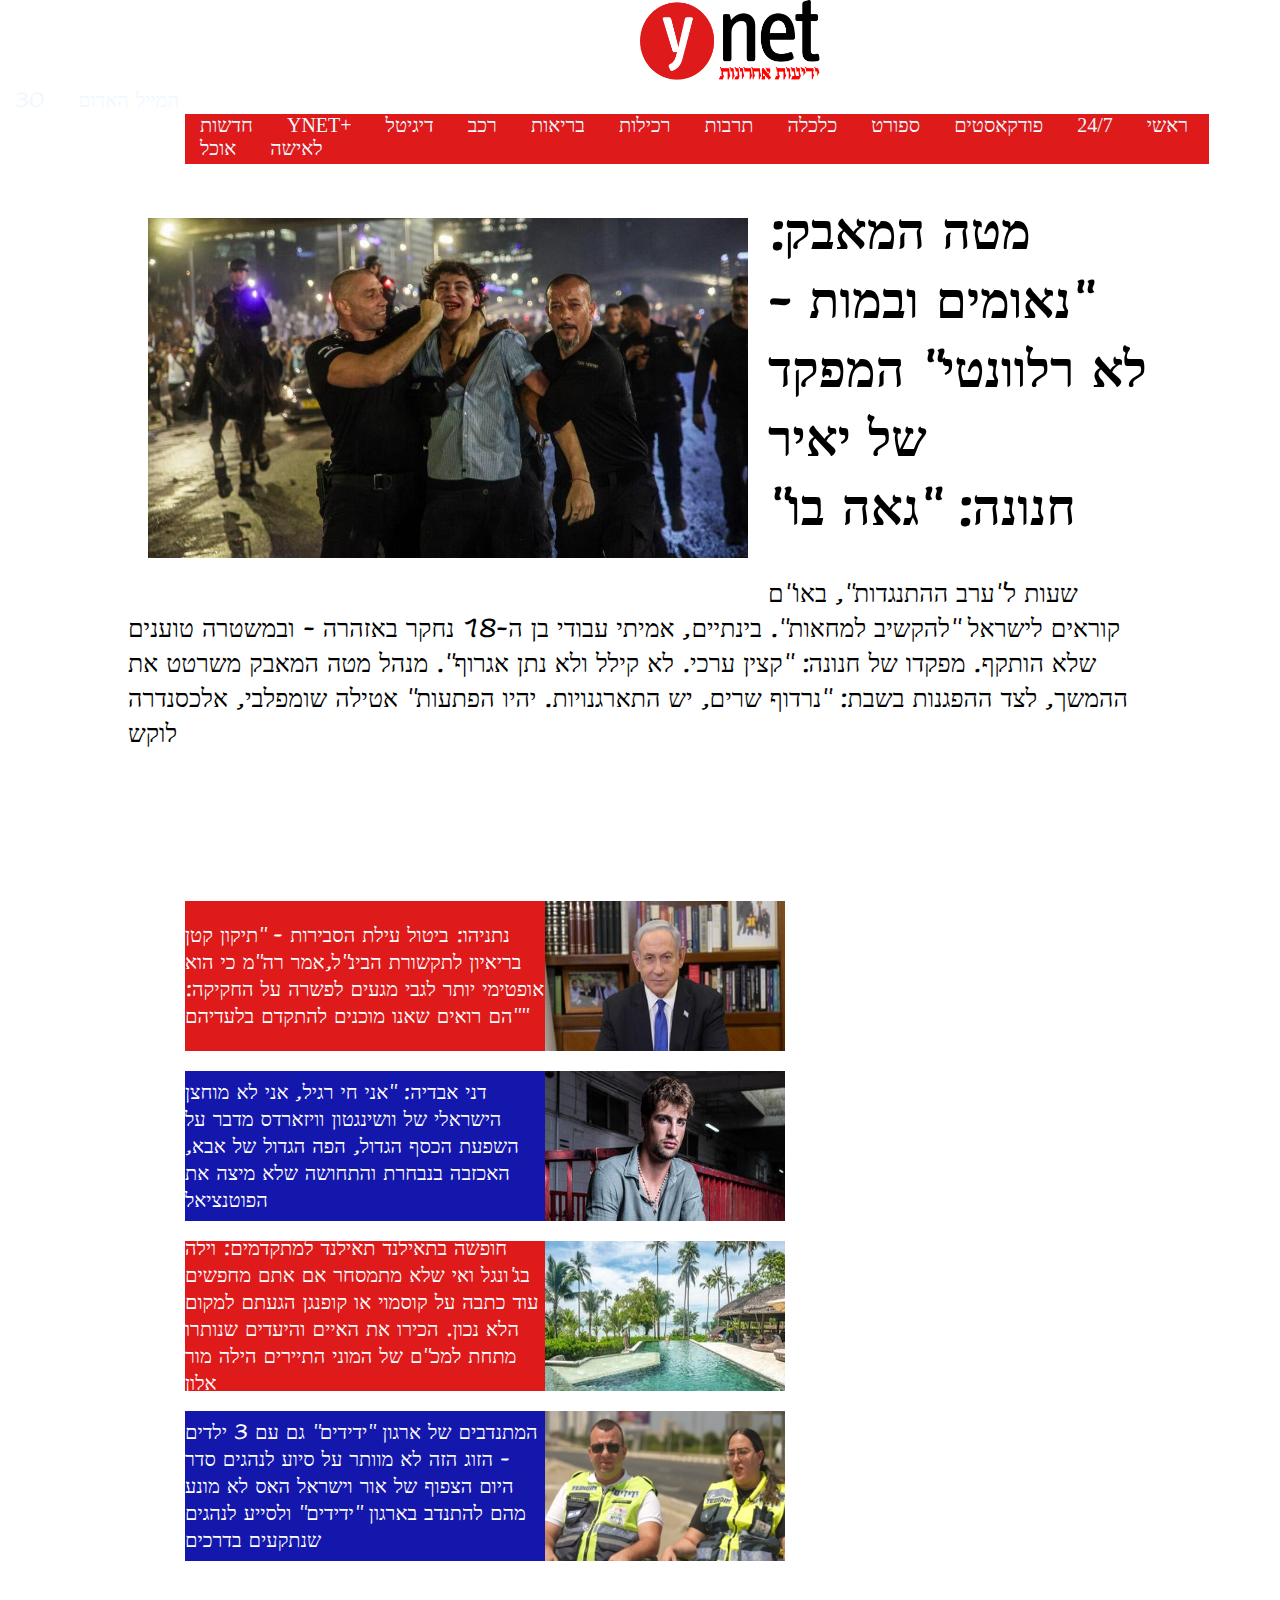
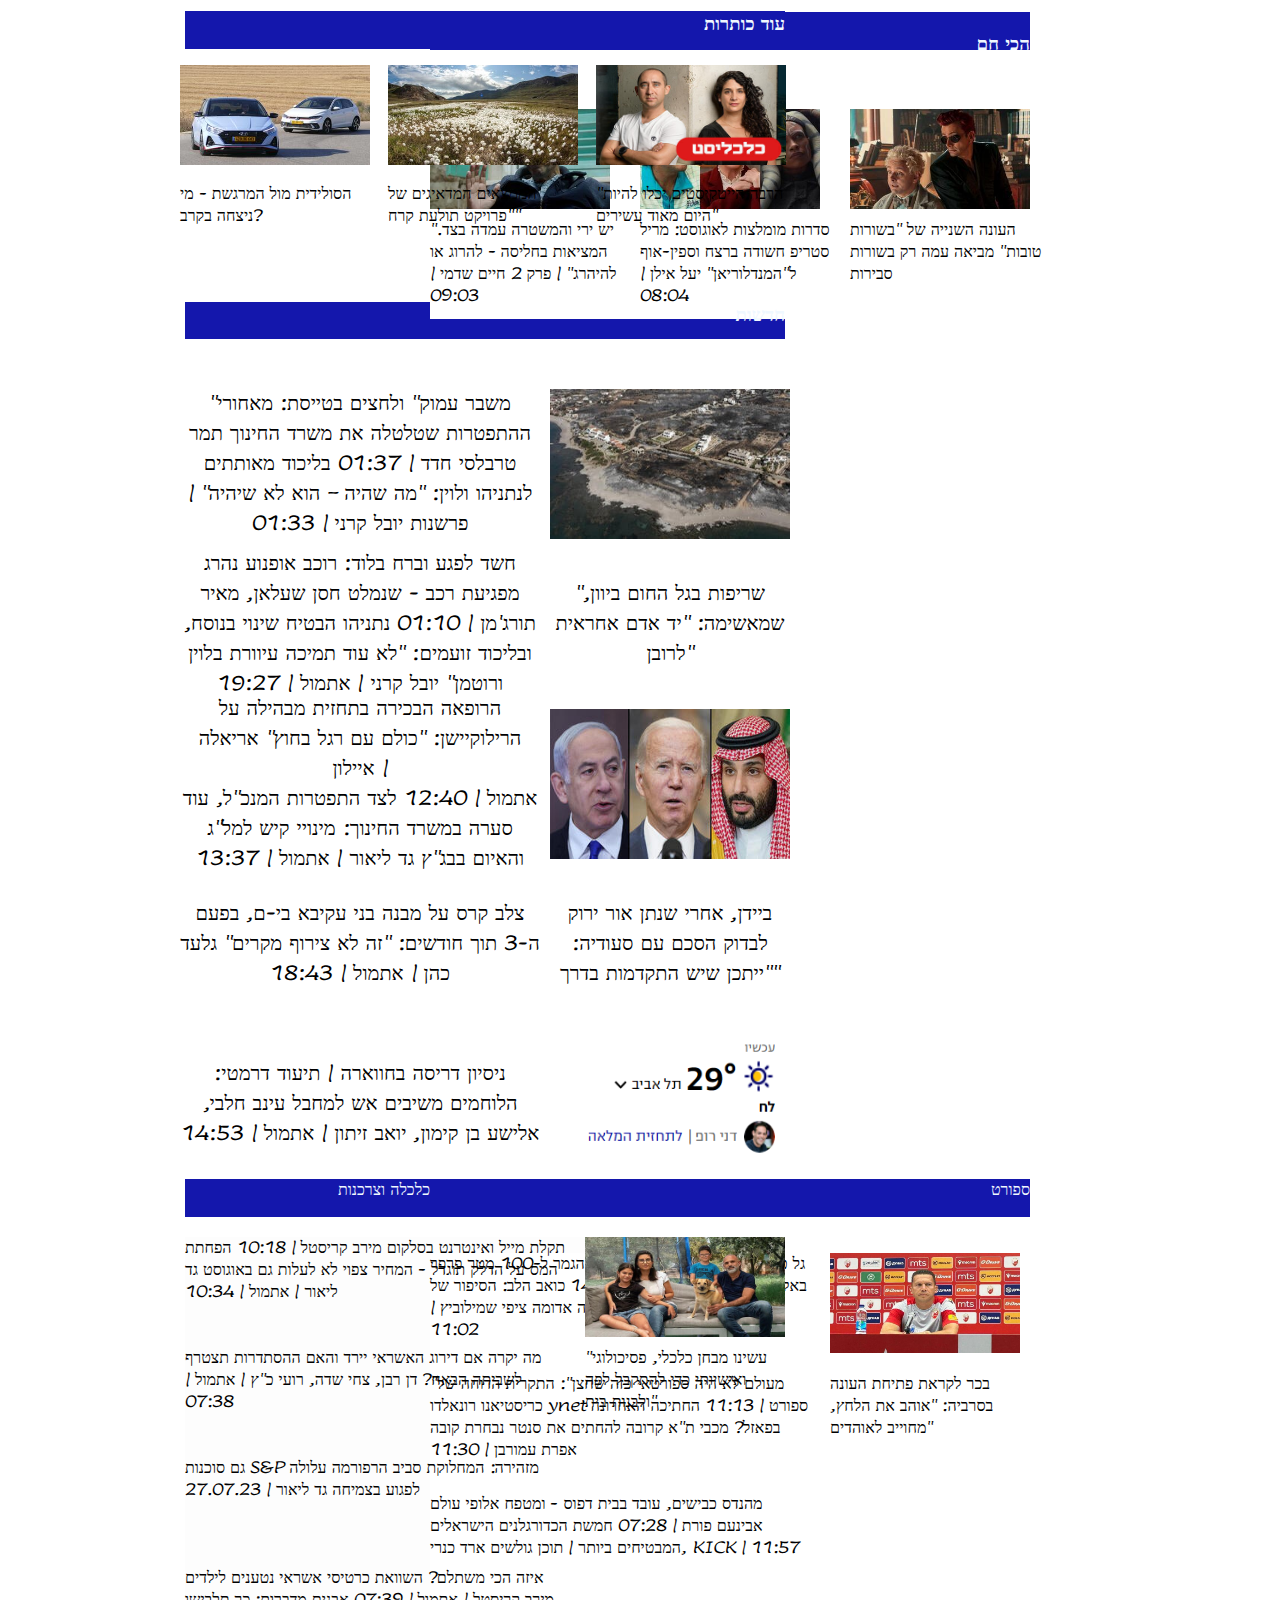
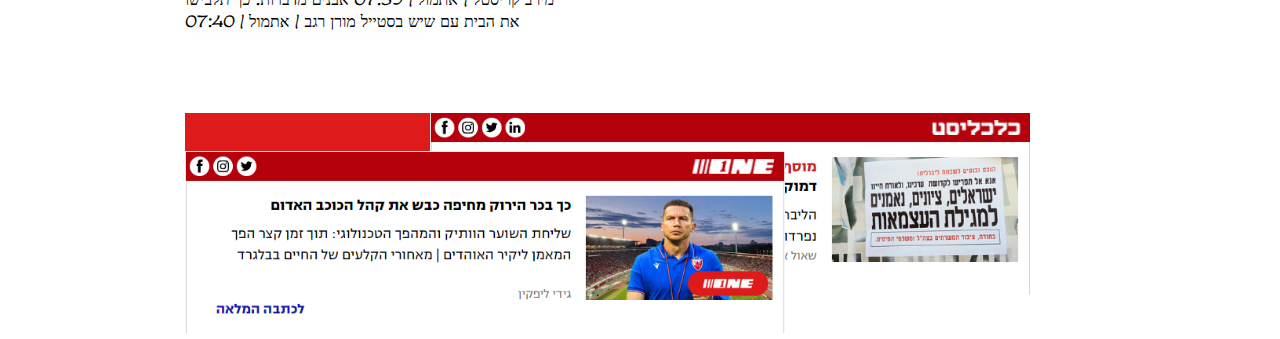
==== index.html @ 06a5add1 "YNET" ====
<!DOCTYPE html>
<html lang="heb">

<head>
    <meta charset="UTF-8">
    <meta name="viewport" content="width=device-width, initial-scale=1.0">
    <link rel="preconnect" href="https://fonts.googleapis.com">
    <link rel="preconnect" href="https://fonts.gstatic.com" crossorigin>
    <link href="https://fonts.googleapis.com/css2?family=Bebas+Neue&family=Lumanosimo&display=swap" rel="stylesheet">
    <link rel="stylesheet" href="ynet.css">
    <link rel="shortcut icon" href="YNETCO.png" type="favicon/ico" />
    <title>Document</title>
</head>

<body>
    <div class="header">
        <img src="ynet_menu_logo_2x.png" class=imgtop alt="">
        <span img src="bell.png" alt="מבזקים"></span>
        <span>המייל האדום</span>
        <span>30</span>
        <span></span>
    </div>

    <nav class="navtop" style="font-family: narkisblock;">

        <span class="right">חדשות</span>
        <span>YNET+</span>
        <span>ראשי</span>
        <span>24/7</span>
        <span>פודקאסטים</span>
        <span>ספורט</span>
        <span>כלכלה</span>
        <span>תרבות</span>
        <span>רכילות</span>
        <span>בריאות</span>
        <span>רכב</span>
        <span>דיגיטל</span>
        <span>לאישה</span>
        <span>אוכל</span>

    </nav>


    <div class="biggest">
        <div class="par"><img class="img1" src="newsimglarge.jpg" alt="">
            <h1 class="pipi">
                <h1> מטה המאבק: "נאומים ובמות - לא רלוונטי" המפקד של יאיר <br>"חנונה: "גאה בו</h1>
                שעות ל"ערב ההתנגדות", באו"ם קוראים לישראל "להקשיב למחאות". בינתיים, אמיתי עבודי בן ה-18 נחקר באזהרה -
                ובמשטרה טוענים שלא הותקף. מפקדו של חנונה: "קצין ערכי. לא קילל ולא נתן אגרוף". מנהל מטה המאבק משרטט
                את ההמשך,
                לצד ההפגנות בשבת: "נרדוף שרים, יש התארגנויות. יהיו הפתעות"
                אטילה שומפלבי, אלכסנדרה לוקש
            </h1>
        </div>
    </div>

    <div class="grid-container">
        <div class="item1"> נתניהו: ביטול עילת הסבירות - "תיקון קטן
            בריאיון לתקשורת הבינ"ל,אמר רה"מ כי הוא אופטימי יותר לגבי מגעים לפשרה על החקיקה: "הם רואים שאנו
            מוכנים להתקדם בלעדיהם"
        </div>
        <div class="item2"><img src="svirut.jpg" alt=""></div>
        <div class="item3">
            דני אבדיה: "אני חי רגיל, אני לא מוחצן
            הישראלי של וושינגטון וויזארדס מדבר על השפעת הכסף הגדול, הפה הגדול של אבא, האכזבה בנבחרת והתחושה שלא מיצה את
            הפוטנציאל
        </div>
        <div class="item4"> <img src="dani.jpg" alt=""></div>
        <div class="item5"> חופשה בתאילנד
            תאילנד למתקדמים: וילה בג'ונגל ואי שלא מתמסחר
            אם אתם מחפשים עוד כתבה על קוסמוי או קופנגן הגעתם למקום הלא נכון. הכירו את האיים והיעדים שנותרו מתחת למכ"ם של
            המוני התיירים
            הילה מור אלון</div>
        <div class="item6"> <img src="thail.jpg" alt=""></div>
        <div class="item7"> המתנדבים של ארגון "ידידים"
            גם עם 3 ילדים - הזוג הזה לא מוותר על סיוע לנהגים
            סדר היום הצפוף של אור וישראל האס לא מונע מהם להתנדב בארגון "ידידים" ולסייע לנהגים שנתקעים בדרכים
        </div>
        <div class="item8"> <img src="gam.jpg" alt=""></div>
    </div>
    <div class="next1">
        <h3>עוד כותרות </h3>
    </div>

    <div class="div3">
        <h3>הכי חם</h3>
    </div>
    <dir class="grid-container3">
        <div class="grido"><img src="solidi.jpg" alt=""></div>
        <div class="grido"><img src="mem.jpg" alt=""></div>
        <div class="grido"><img src="harbe.jpg" alt=""></div>
        <div class="grido">הסולידית מול המרגשת - מי ניצחה בקרב?</div>
        <div class="grido">הממצאים המדאיגים של "פרויקט תולעת קרח"</div>
        <div class="grido">"הרבה הייטקיסטים יכלו להיות היום מאוד עשירים"</div>
    </dir>
    <div class="next9">
        <h3>חדשות</h3>
    </div>
    <div class="grid-container4">
        <div><img src="yeshyeri.jpg" alt=""></div>
        <div><img src="sdaro.jpg" alt=""></div>
        <div><img src="hona.jpg" alt=""></div>
        <div>"יש ירי והמשטרה עמדה בצד. המציאות בחליסה - להרוג או להיהרג" | פרק 2
            חיים שדמי
            |
            09:03</div>
        <div>סדרות מומלצות לאוגוסט: מריל סטריפ חשודה ברצח וספין-אוף ל"המנדלוריאן"
            יעל אילן
            |
            08:04</div>
        <div>העונה השנייה של "בשורות טובות" מביאה עמה רק בשורות סבירות
        </div>
    </div>
    <div class="grid-container2">
        <div class="box">
            <p>"משבר עמוק" ולחצים בטייסת: מאחורי ההתפטרות שטלטלה את משרד החינוך
                תמר טרבלסי חדד
                |
                01:37
                בליכוד מאותתים לנתניהו ולוין: "מה שהיה – הוא לא שיהיה" | פרשנות
                יובל קרני
                |
                01:33</p>
        </div>
        <div class="box"><img src="667.jpg" alt=""></div>
        <div class="box">
            <p>חשד לפגע וברח בלוד: רוכב אופנוע נהרג מפגיעת רכב - שנמלט
                חסן שעלאן, מאיר תורג'מן
                |
                01:10
                נתניהו הבטיח שינוי בנוסח, ובליכוד זועמים: "לא עוד תמיכה עיוורת בלוין ורוטמן"
                יובל קרני
                |
                אתמול | 19:27
            </p>
        </div>
        <div class="box">
            <p>
                "שריפות בגל החום ביוון, שמאשימה: "יד אדם אחראית לרובן"</p>
        </div>
        <div class="box">
            <p>הרופאה הבכירה בתחזית מבהילה על הרילוקיישן: "כולם עם רגל בחוץ"
                אריאלה איילון
                |
                <br> אתמול | 12:40
                לצד התפטרות המנכ"ל, עוד סערה במשרד החינוך: מינויי קיש למל"ג והאיום בבג"ץ
                גד ליאור
                |
                אתמול | 13:37
            </p>
        </div>
        <div class="box"><img src="saudia.jpg" alt=""></div>
        <!-- Side 2 -->
        <div class="box">
            <p>צלב קרס על מבנה בני עקיבא בי-ם, בפעם ה-3 תוך חודשים: "זה לא צירוף מקרים"
                גלעד כהן
                |
                אתמול | 18:43

            </p>
        </div>
        <div class="box">
            <p>ביידן, אחרי שנתן אור ירוק לבדוק הסכם עם סעודיה: "ייתכן שיש התקדמות בדרך"</p>
        </div>
        <div class="box">
            <p> ניסיון דריסה בחווארה | תיעוד דרמטי: הלוחמים משיבים אש למחבל
                עינב חלבי, אלישע בן קימון, יואב זיתון
                |
                אתמול | 14:53</p>
        </div>
        <div class="box"><img src="Screenshot 2023-07-29 011447.png" alt=""></div>

    </div>
    <div class="next7">ספורט</div>
    <div class="next6">כלכלה וצרכנות</div>
    <div class="grid-container5">
        <div>תקלת מייל ואינטרנט בסלקום
            מירב קריסטל
            |
            10:18
            הפחתת המס על הדלק תוגדל - המחיר צפוי לא לעלות גם באוגוסט
            גד ליאור
            |
            אתמול | 10:34</div>
        <div><img src="mivhan.jpg" alt=""></div>
        <div>מה יקרה אם דירוג האשראי יירד והאם ההסתדרות תצטרף לשביתה הבאה?
            דן רבן, צחי שדה, רועי כ"ץ
            |
            אתמול | 07:38</div>
        <div> "עשינו מבחן כלכלי, פסיכולוגי ואישיותי כדי להתקבל לפה ולבנות בית"</div>
        <div>גם סוכנות S&P מזהירה: המחלוקת סביב הרפורמה עלולה לפגוע בצמיחה
            גד ליאור
            |
            27.07.23</div>
        <div></div>
        <div>איזה הכי משתלם? השוואת כרטיסי אשראי נטענים לילדים
            מירב קריסטל
            |
            אתמול | 07:39
            אבנים מדברות: כך תלבישו את הבית עם שיש בסטייל
            מורן רגב
            |
            אתמול | 07:40</div>
        <div></div>
    </div>
    <div class="grid-container6">
        <div>גל כהן גרומי סיים שמיני את משחה הגמר ל-100 מטר פרפר באליפות העולם
            סתיו איפרגן
            |
            14:49
            כואב הלב: הסיפור של ברוני ג'יימס צריך להדליק נורה אדומה
            ציפי שמילוביץ
            |
            11:02</div>
        <div><img src="bahar.jpg" alt=""></div>
        <div>"מעולם לא היה ספורטאי כזה שחצן": התקרית הדוחה של כריסטיאנו רונאלדו
            ynet ספורט
            |
            11:13
            החתיכה האחרונה בפאזל? מכבי ת"א קרובה להחתים את סנטר נבחרת קובה
            אפרת עמורבן
            |
            11:30</div>
        <div>בכר לקראת פתיחת העונה בסרביה: "אוהב את הלחץ, מחוייב לאוהדים"</div>
        <div>מהנדס כבישים, עובד בבית דפוס - ומטפח אלופי עולם
            אבינעם פורת
            |
            07:28
            חמשת הכדורגלנים הישראלים המבטיחים ביותר | תוכן גולשים
            ארד כנרי, KICK
            |
            11:57</div>
        <div></div>
    </div>
    <!-- <div class="next5"></div>-->
    <div class="next10"><img src="Screenshot 2023-07-29 170958.png" alt=""></div>
    <div class="next11"><img src="Screenshot 2023-07-29 170934.png" alt=""></div>
</body>

</html>
---- ynet.css ----
.imgtop {
    height: 80px;
    width: 180px;
    margin-left: 50%;
    margin-right: 50%;
}

.header {
    width: 100%;
}

.navtop {
    background-color: #de1a1a;
    width: 80%;
    margin-left: 185px;
    height: 50px;
    position: sticky;
    top: 0;


}

.pipi {
    line-height: 1.5em;
    font-size: 30px;
}

span {
    color: aliceblue;
    margin: 15px;
    font-size: 20px;
    font-style: normal;
}

span img {
    width: 45px;
    height: 30px;

}

.img1 {
    float: left;
    width: 600px;
    height: 340px;
    margin: 20px;

}

.biggest {
    width: 80%;
    margin: auto;
    font-size: 25px;
}

body {
    font-family: 'Bebas Neue', sans-serif;
    font-family: 'Lumanosimo', cursive;
    margin: 0;
    padding: 0;
}

.grid-container {
    display: grid;
    grid-template-columns: 360px 240px;

    grid-row-gap: 20px;
    max-width: 600px;
    /* Maximum width of the grid container */
    margin: 50px auto;
    /* Center the grid container with some top margin */
    margin-top: 150px;
    margin-left: 185px;
}

/* Set different background colors for even and odd items */
.item1 {
    background-color: #de1a1a;
}

.item2 {
    background-color: #de1a1a;
}

.item3,
.item4 {
    background-color: #1417ac;
}

.item5,
.item6 {
    background-color: #de1a1a;
}

.item7,
.item8 {
    background-color: #1417ac;
}


/* Add some styles to the items for better visibility */
.grid-container div {
    display: flex;
    justify-content: center;
    align-items: center;
    height: 150px;
    font-size: 20px;
    color: white;
}

.grid-container img {
    width: 240px;
    height: 150px;

}

.next1 {
    width: 600px;
    height: 1cm;
    background-color: #1417ac;
    margin-left: 185px;
    text-align: right;

    h3 {
        color: aliceblue;
    }
}

.next2 {
    width: 600px;
    height: 1cm;
    background-color: #1417ac;

    text-align: right;

    h3 {
        color: aliceblue;
    }
}

.grid-container2 {
    display: grid;
    grid-template-columns: 360px 240px;

    gap: 10px;
    /* 10px gap between items in both width and height */
    margin-left: 180px;
    background-color: rgba(255, 255, 255, 0.53);
    width: 600px;
    margin-top: 50px;
}

.box {
    background-color: #ffffff;

    text-align: center;
    line-height: 75px;
    font-size: 20px;
    display: flex;
    justify-content: center;
    align-items: center;
    height: 150px;
}

.box img {
    width: 240px;
    height: 150px;
}

.box p {
    line-height: 1.5em;

}

.div3 {
    width: 600px;
    height: 1cm;
    background-color: #1417ac;
    float: right;
    margin-top: -37px;
    margin-right: 250px;
    text-align: right;
    color: aliceblue;

}

.next3 {
    width: 600px;
    height: 1cm;
    background-color: #de1a1a;
    margin-left: 185px;
    text-align: right;

    h3 {
        color: aliceblue;
    }
}

.grid-container3 {
    width: 600px;
    display: grid;
    gap: 18px;
    grid-template-columns: 190px 190px 190px;
    grid-template-rows: 100px 100px;
    background-color: #ffffff;
    margin-left: 140px;

}

.grid-container3 img {
    width: 190px;
    height: 100px;
}

.grid-container4 {
    display: grid;
    width: 600px;
    grid-template-columns: 200px 200px 200px;
    grid-template-rows: 100px 100px;
    gap: 10px;
    background-color: #ffffff;
    float: right;
    margin-right: 250px;
    margin-top: -230px;
}

.grid-container4 img {
    width: 180px;
    height: 100px;

}

.next9 {
    width: 600px;
    height: 1cm;
    background-color: #1417ac;
    margin-left: 185px;
    text-align: right;
    color: aliceblue;
}

.next6 {
    width: 600px;
    height: 1cm;
    background-color: #1417ac;
    margin-left: 185px;
    text-align: right;
    color: aliceblue;


    margin-right: 250px;
}

.next5 {
    width: 600px;
    height: 1cm;
    background-color: #de1a1a;
    margin-left: 185px;
    text-align: right;
    color: aliceblue;
    float: right;
    margin-top: -38px;
    margin-right: 250px;
}


.next7 {
    width: 600px;
    height: 1cm;
    background-color: #1417ac;
    float: right;
    margin-right: 250px;
    text-align: right;
    color: aliceblue;
}

.grid-container5 {
    display: grid;
    width: 600px;
    background-color: rgba(248, 248, 248, 0.349);
    grid-template-columns: 390px 200px;
    grid-template-rows: 100px 100px 100px;
    margin-left: 185px;
    gap: 10px;
    margin-top: 20px;


}

.grid-container5 img {
    width: 200px;
    height: 100px;
}

.grid-container6 {
    display: grid;
    width: 600px;
    gap: 20px;
    grid-template-columns: 380px 200px;
    grid-template-rows: 100px 100px 100px 100px;
    background-color: rgb(255, 255, 255);
    float: right;
    margin-top: -380px;
    margin-right: 250px;

}

.grid-container6 img {
    width: 190px;
    height: 100px;

}

.next10 {

    width: 600px;
    height: 1cm;
    background-color: #de1a1a;
    float: right;
    margin-right: 250px;
    text-align: right;
    color: aliceblue;
}

.next11 {

    width: 600px;
    height: 1cm;
    background-color: #de1a1a;
    margin-left: 185px;
    text-align: right;
    margin-top: 80px;

}

.next10 img {
    width: 600px;

}

.next11 img {
    width: 600px;

}

.next1 {
    color: white;
}
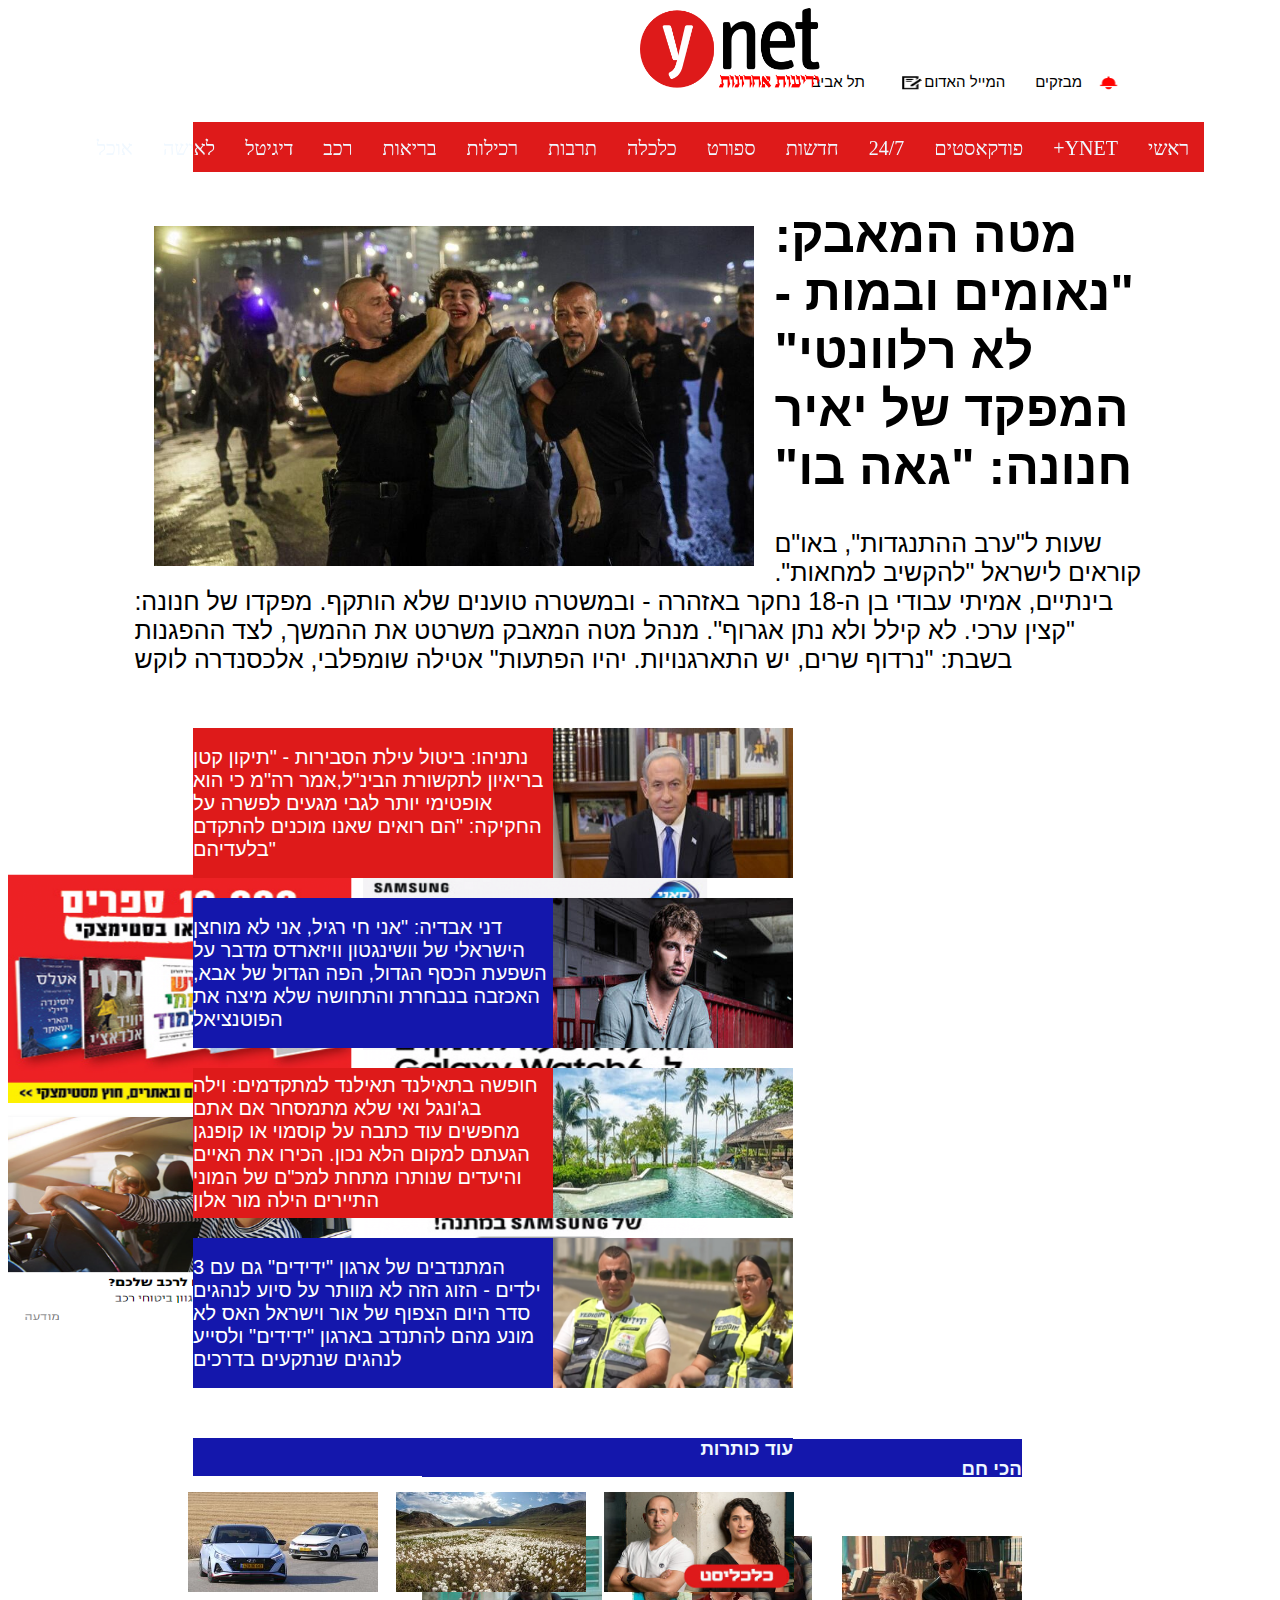
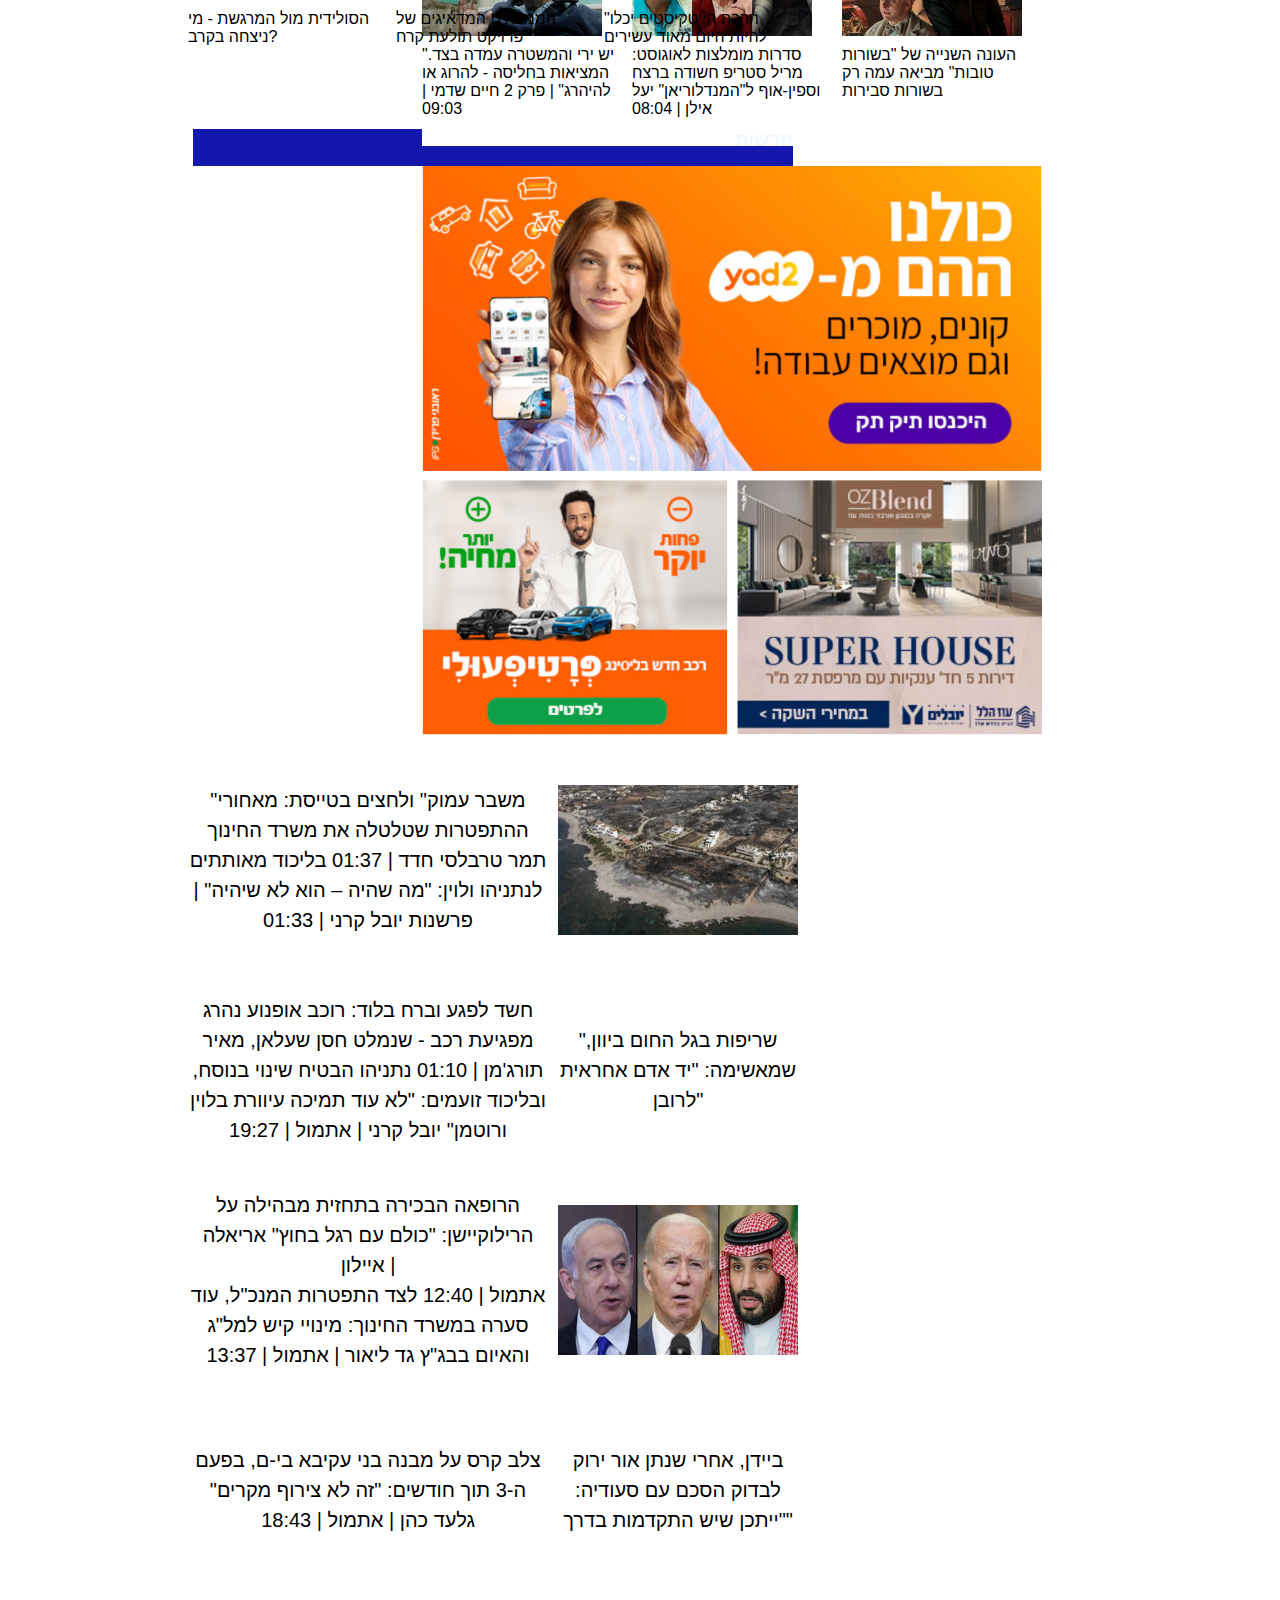
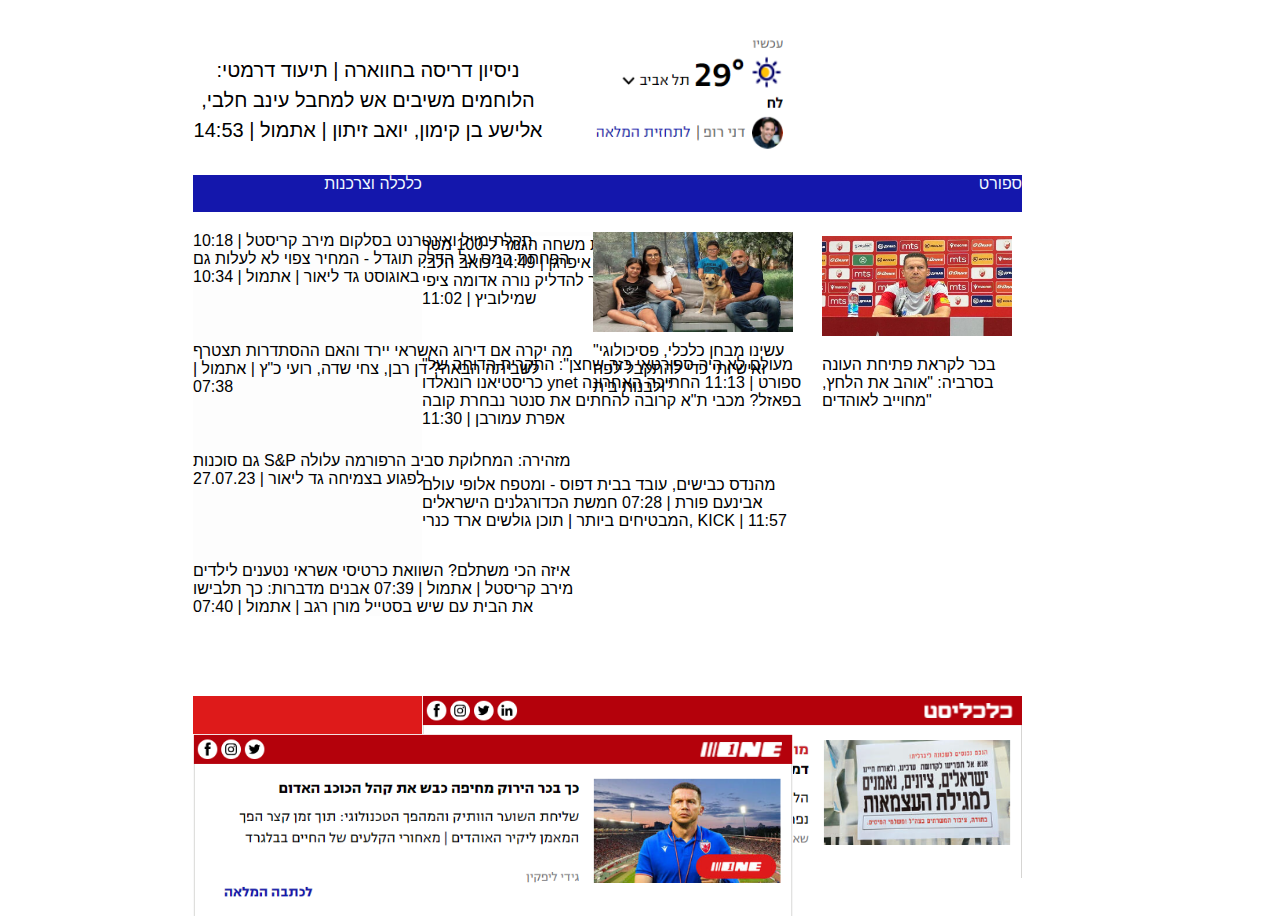
==== commit e2068455: "ynetask" ====
--- a/index.html
+++ b/index.html
@@ -10,24 +10,30 @@
     <link rel="stylesheet" href="ynet.css">
     <link rel="shortcut icon" href="YNETCO.png" type="favicon/ico" />
     <title>Document</title>
+
 </head>
 
 <body>
-    <div class="header">
-        <img src="ynet_menu_logo_2x.png" class=imgtop alt="">
-        <span img src="bell.png" alt="מבזקים"></span>
-        <span>המייל האדום</span>
-        <span>30</span>
-        <span></span>
-    </div>
+    <header>
+        <div class="header11">
+            <img src="ynet_menu_logo_2x.png" class=imgtop alt="">
+
+
+            <div class="hedi"><span class="hedi1">מבזקים</span><span class="hedi1">המייל
+                    האדום<img src="Capturecone.PNG" alt=""></span> <span class="hedi1">תל אביב</span><img
+                    src="gling.PNG" alt=""> </div>
+
+
+
+    </header>
 
     <nav class="navtop" style="font-family: narkisblock;">
 
-        <span class="right">חדשות</span>
+        <span class="right">ראשי</span>
         <span>YNET+</span>
-        <span>ראשי</span>
+        <span>פודקאסטים</span>
         <span>24/7</span>
-        <span>פודקאסטים</span>
+        <span>חדשות</span>
         <span>ספורט</span>
         <span>כלכלה</span>
         <span>תרבות</span>
@@ -39,8 +45,6 @@
         <span>אוכל</span>
 
     </nav>
-
-
     <div class="biggest">
         <div class="par"><img class="img1" src="newsimglarge.jpg" alt="">
             <h1 class="pipi">
@@ -53,6 +57,7 @@
             </h1>
         </div>
     </div>
+    <div class="pipi99"><img src="Capture22.PNG" class=img22 alt=""></div>
 
     <div class="grid-container">
         <div class="item1"> נתניהו: ביטול עילת הסבירות - "תיקון קטן
@@ -109,8 +114,10 @@
             |
             08:04</div>
         <div>העונה השנייה של "בשורות טובות" מביאה עמה רק בשורות סבירות
-        </div>
-    </div>
+
+        </div>
+    </div>
+    <div class="pirsome"><img src="Capture12.PNG" class="pirsom1" alt=""></div>
     <div class="grid-container2">
         <div class="box">
             <p>"משבר עמוק" ולחצים בטייסת: מאחורי ההתפטרות שטלטלה את משרד החינוך
@@ -169,6 +176,7 @@
                 אתמול | 14:53</p>
         </div>
         <div class="box"><img src="Screenshot 2023-07-29 011447.png" alt=""></div>
+
 
     </div>
     <div class="next7">ספורט</div>
--- a/ynet.css
+++ b/ynet.css
@@ -3,14 +3,24 @@
     width: 180px;
     margin-left: 50%;
     margin-right: 50%;
-}
-
+    margin-bottom: 30px;
+}
+.header11{
+    color: #000000;
+    text-decoration: none;
+}
 .header {
     width: 100%;
 }
+.flex{
+
+}
 
 .navtop {
-    background-color: #de1a1a;
+    display: flex;
+    background-color: #de1a1a;
+    direction: rtl;
+    justify-content: space-evenly;
     width: 80%;
     margin-left: 185px;
     height: 50px;
@@ -18,6 +28,15 @@
     top: 0;
 
 
+}
+.img22{
+    width: 700px;
+    height: 450px;
+    margin-top: 200px;
+  
+}
+.pipi99{
+    
 }
 
 .pipi {
@@ -53,12 +72,36 @@
 }
 
 body {
-    font-family: 'Bebas Neue', sans-serif;
-    font-family: 'Lumanosimo', cursive;
-    margin: 0;
-    padding: 0;
-}
-
+    font-family: sans-serif;
+    
+}
+.pirsome{
+    float: right;
+    
+}
+.pirsom1{
+    width: 620px;
+    float: right;
+    margin-right: 230px;
+}
+.hedi{
+    color: #000000;
+    float: right;
+    border-style;
+    margin-top: -50px;
+    border-radius: 30px;
+    margin-right: 150px;
+}
+.hedi img{
+    width: 25px;
+    height: 20px;
+    margin-bottom: -5px;
+
+}
+.hedi1{
+    color: #000000;
+    font-size: 15px;
+}
 .grid-container {
     display: grid;
     grid-template-columns: 360px 240px;
@@ -68,7 +111,7 @@
     /* Maximum width of the grid container */
     margin: 50px auto;
     /* Center the grid container with some top margin */
-    margin-top: 150px;
+    margin-top: -600px;
     margin-left: 185px;
 }
 
@@ -139,19 +182,19 @@
 
 .grid-container2 {
     display: grid;
-    grid-template-columns: 360px 240px;
+    grid-template-columns: 360px 240px ;
 
     gap: 10px;
-    /* 10px gap between items in both width and height */
+    
     margin-left: 180px;
     background-color: rgba(255, 255, 255, 0.53);
     width: 600px;
-    margin-top: 50px;
+ 
 }
 
 .box {
     background-color: #ffffff;
-
+margin-top: 50px;
     text-align: center;
     line-height: 75px;
     font-size: 20px;
